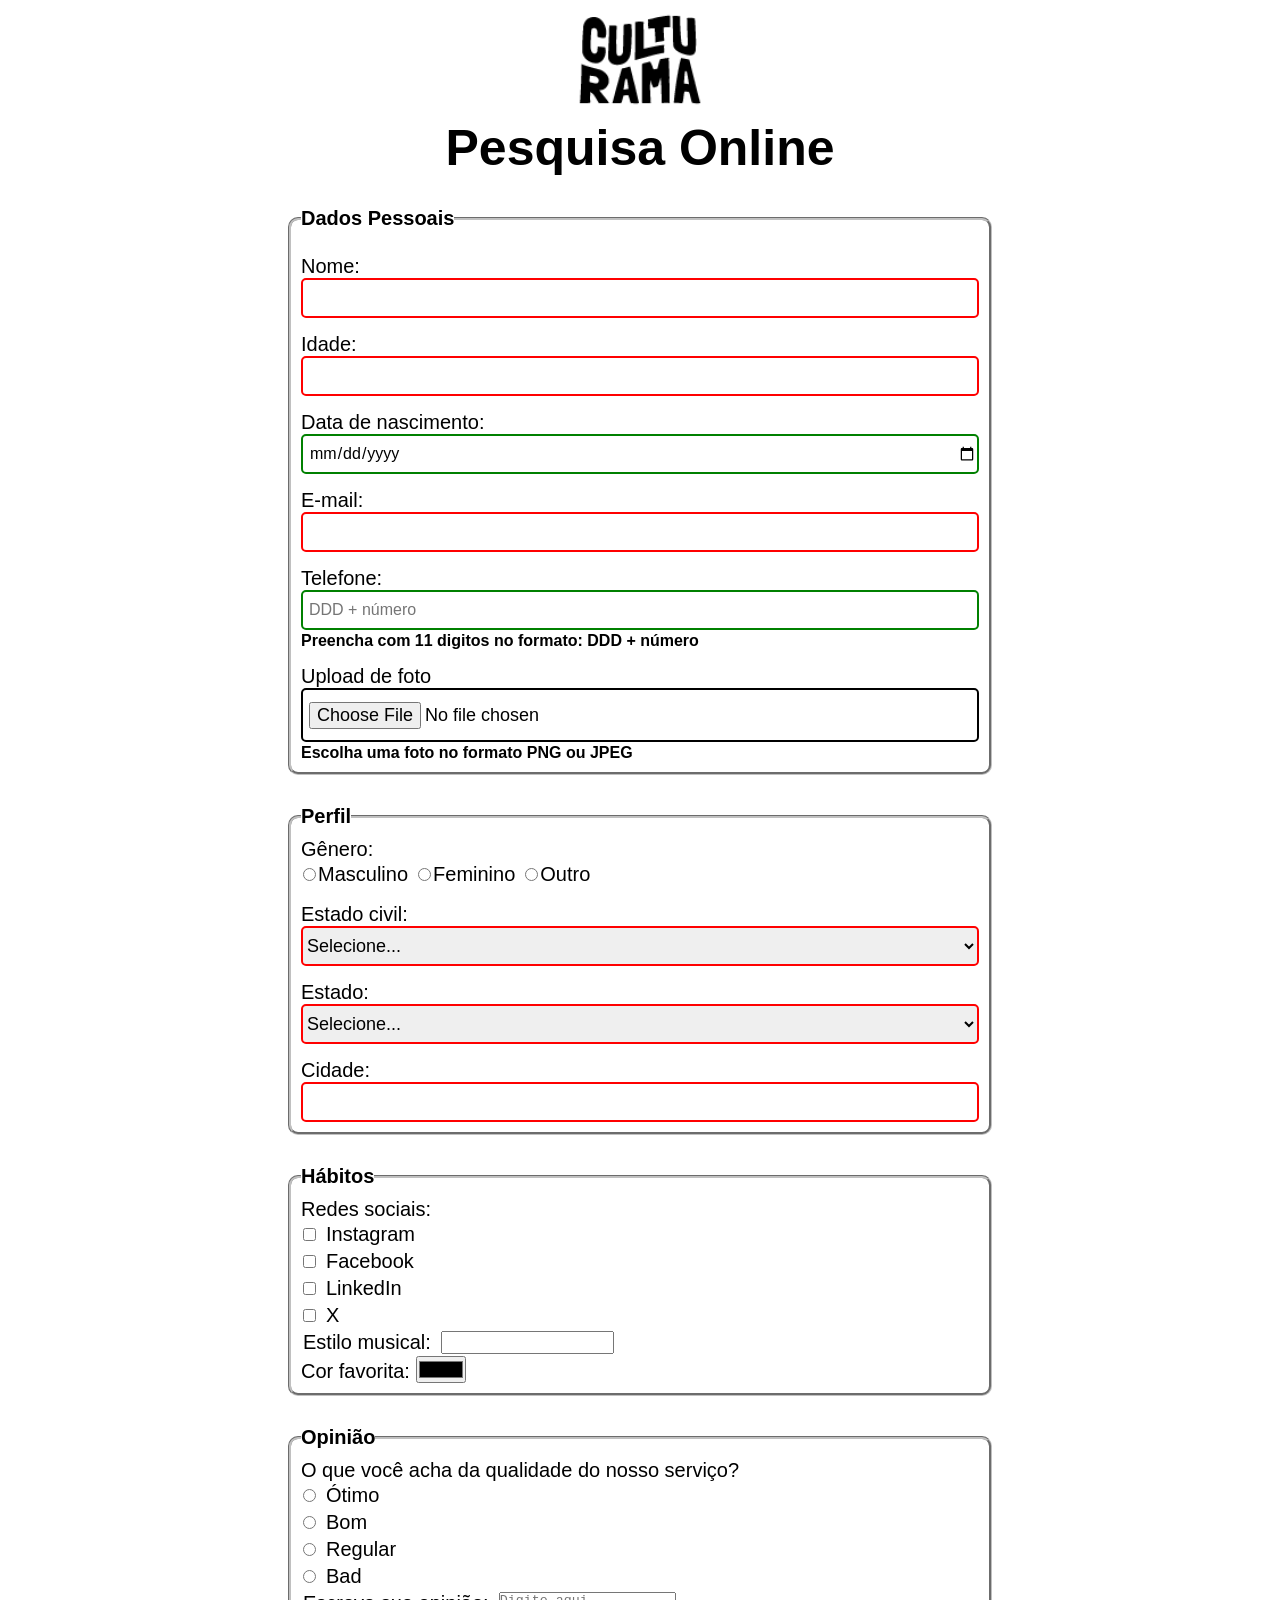
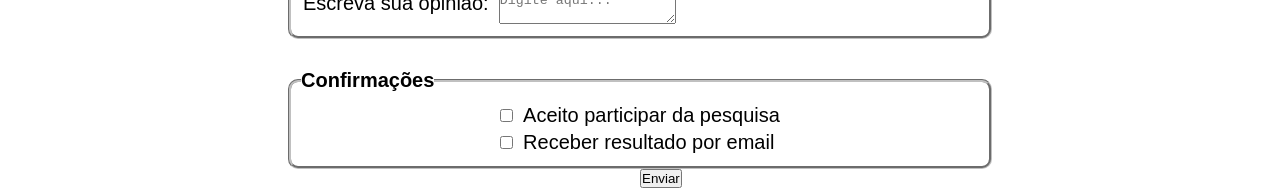
==== index.html @ 2451fdc4 "Merge pull request #15 from consevi/feat/style css 1.2" ====
<!DOCTYPE html>

<html lang="en">

<head>
    <meta charset="UTF-8">
    <meta name="viewport" content="width=device-width, initial-scale=1.0">

    <title>CultuRama</title>

    <link rel="stylesheet" href="style.css">

    <link rel="icon" href="assets/culturama-favico.png" type="image/png">
</head>

<body>

    <header>
        <img class="logo" src="assets/logo-culturama.png" alt="Logo CultuRama">
        <h1><strong>Pesquisa Online</strong></h1>
    </header>

    <section>

        <form action="" method="get" enctype="multipart/form-data">

            <fieldset class="profile">

                <legend>
                    <strong>Dados Pessoais</strong>
                </legend>

                <div class="info-pessoal">

                    <label class="label" for="name">Nome:</label>
                    <input
                        class="input-texto"
                        id="name"
                        type="text"
                        name="userName"
                        required>

                    <label class="label" for="age">Idade:</label>
                    <input
                        class="input-texto"
                        id="age"
                        type="number"
                        name="userAge"
                        min="12"
                        max="100"
                        required>

                    <label class="label" for="birthdate">Data de nascimento:</label>
                    <input
                        class="input-texto"
                        id="birthdate"
                        type="date"
                        name="birthDate">

                    <label class="label" for="email">E-mail:</label>
                    <input
                        class="input-texto"
                        id="email"
                        type="email"
                        name="email"
                        required>

                    <label class="label" for="phonenumber">Telefone:</label>
                    <input
                        class="input-texto"
                        id="phonenumber"
                        type="tel"
                        name="userPhoneNumber"
                        pattern="[0-9]{11}"
                        placeholder="DDD + número">

                    <p class="p">
                        <strong>
                            Preencha com 11 digitos no formato: DDD + número
                        </strong>
                    </p>

                    <label class="label" for="userImage">Upload de foto</label>

                    <div class="upload-container">
                        <input
                            class="input-img"
                            id="userImage"
                            type="file"
                            name="userImage"
                            accept="image/*">
                    </div>

                    <p class="p">
                        <strong>
                            Escolha uma foto no formato PNG ou JPEG
                        </strong>
                    </p>

                </div>

            </fieldset>


            <fieldset class="profile">

                <legend>
                    <strong>Perfil</strong>
                </legend>

                <div class="perfil">

                    <p>Gênero:</p>

                    <div class="generos">

                        <div class="generos-options">
                            <input
                                id="male"
                                type="radio"
                                name="userGender"
                                value="Masculino">
                            <label class="label-generos" for="male">Masculino</label>
                        </div>

                        <div class="generos-options">
                            <input
                                id="female"
                                type="radio"
                                name="userGender"
                                value="Feminino">
                            <label class="label-generos" for="female">Feminino</label>
                        </div>

                        <div class="generos-options">
                            <input
                                id="other"
                                type="radio"
                                name="userGender"
                                value="Outro">
                            <label class="label-generos" for="other">Outro</label>
                        </div>

                    </div>

                    <div class="estado-civil">

                        <label class="label" for="maritalStatus">Estado civil:</label>

                        <select
                            class="caixa-select"
                            id="maritalStatus"
                            name="maritalStatus"
                            required>

                            <option value="">Selecione...</option>
                            <option value="Casado">Casado</option>
                            <option value="Solteiro">Solteiro</option>
                            <option value="Divorciado">Divorciado</option>
                            <option value="União-estável">União estável</option>

                        </select>

                    </div>

                    <div class="estados">

                        <label class="label" for="userStates">Estado:</label>

                        <select
                            class="caixa-select"
                            id="userStates"
                            name="userStates"
                            required>

                            <option value="">Selecione...</option>
                            <option value="AC">Acre</option>
                            <option value="AL">Alagoas</option>
                            <option value="AP">Amapá</option>
                            <option value="AM">Amazonas</option>
                            <option value="BA">Bahia</option>
                            <option value="CE">Ceará</option>
                            <option value="DF">Distrito Federal</option>
                            <option value="ES">Espírito Santo</option>
                            <option value="GO">Goiás</option>
                            <option value="MA">Maranhão</option>
                            <option value="MT">Mato Grosso</option>
                            <option value="MS">Mato Grosso do Sul</option>
                            <option value="MG">Minas Gerais</option>
                            <option value="PA">Pará</option>
                            <option value="PB">Paraíba</option>
                            <option value="PR">Paraná</option>
                            <option value="PE">Pernambuco</option>
                            <option value="PI">Piauí</option>
                            <option value="RJ">Rio de Janeiro</option>
                            <option value="RN">Rio Grande do Norte</option>
                            <option value="RS">Rio Grande do Sul</option>
                            <option value="RO">Rondônia</option>
                            <option value="RR">Roraima</option>
                            <option value="SC">Santa Catarina</option>
                            <option value="SP">São Paulo</option>
                            <option value="SE">Sergipe</option>
                            <option value="TO">Tocantins</option>

                        </select>

                    </div>

                    <div class="cidade">

                        <label class="label" for="city">Cidade:</label>
                        <input
                            class="input-texto"
                            id="city"
                            type="text"
                            name="userCity"
                            required>

                    </div>

                </div>

            </fieldset>


            <fieldset class="profile">

                <legend>
                    <strong>Hábitos</strong>
                </legend>

                <div class="habitos">

                    <p>Redes sociais:</p>

                    <div class="redes-sociais">
                        <input
                            id="instagram"
                            type="checkbox"
                            name="social"
                            value="instagram">
                        <label for="instagram">Instagram</label>
                    </div>

                    <div class="redes-sociais">
                        <input
                            id="facebook"
                            type="checkbox"
                            name="social"
                            value="facebook">
                        <label for="facebook">Facebook</label>
                    </div>

                    <div class="redes-sociais">
                        <input
                            id="linkedin"
                            type="checkbox"
                            name="social"
                            value="linkedin">
                        <label for="linkedin">LinkedIn</label>
                    </div>

                    <div class="redes-sociais">
                        <input
                            id="x"
                            type="checkbox"
                            name="social"
                            value="x">
                        <label for="x">X</label>
                    </div>

                    <div class="estilo-musical">

                        <label for="musicStyle">Estilo musical:</label>

                        <input
                            list="styleTypes"
                            id="musicStyle"
                            type="text"
                            name="userMusicStyle">

                        <datalist id="styleTypes">
                            <option value="Rock"></option>
                            <option value="Pop"></option>
                            <option value="Samba"></option>
                            <option value="Sertanejo"></option>
                        </datalist>

                    </div>

                    <div class="cor-favorita">

                        <label for="favoriteColor">Cor favorita:</label>

                        <input
                            type="color"
                            name="userFavoriteColor"
                            id="favoriteColor">

                    </div>

                </div>

            </fieldset>


            <fieldset class="profile">

                <legend>
                    <strong>Opinião</strong>
                </legend>

                <div class="opiniao">

                    <p>O que você acha da qualidade do nosso serviço?</p>

                    <div class="opiniao-intero">
                        <input
                            id="great"
                            type="radio"
                            name="userOpinion">
                        <label for="great">Ótimo</label>
                    </div>

                    <div class="opiniao-intero">
                        <input
                            id="good"
                            type="radio"
                            name="userOpinion">
                        <label for="good">Bom</label>
                    </div>

                    <div class="opiniao-intero">
                        <input
                            id="regular"
                            type="radio"
                            name="userOpinion">
                        <label for="regular">Regular</label>
                    </div>

                    <div class="opiniao-intero">
                        <input
                            id="bad"
                            type="radio"
                            name="userOpinion">
                        <label for="bad">Bad</label>
                    </div>

                    <div class="opnion-text">

                        <label for="opinionText">Escreva sua opinião:</label>

                        <textarea
                            id="opinionText"
                            name="userOpinonText"
                            placeholder="Digite aqui..."></textarea>

                    </div>

                </div>

            </fieldset>


            <fieldset class="profile">

                <legend>
                    <strong>Confirmações</strong>
                </legend>

                <div class="confirmacoes">

                    <div class="confirmacoes-interno">
                        <input
                            id="aceptParticipation"
                            type="checkbox"
                            name="userAceptParticipation"
                            value="accepted"
                            required>
                        <label for="aceptParticipation">Aceito participar da pesquisa</label>
                    </div>

                    <div class="confirmacoes-interno">
                        <input
                            id="resulForEmail"
                            type="checkbox"
                            name="userResulForEmail">
                        <label for="resulForEmail">Receber resultado por email</label>
                    </div>

                </div>

            </fieldset>


            <div class="button-enviar">
                <button type="submit">Enviar</button>
            </div>

        </form>

    </section>

</body>

</html>
---- style.css ----
* {
    margin: 0;
    padding: 0;
    box-sizing: border-box;
}

header {
    display: flex;
    align-items: center;
    flex-direction: column;
}

h1 {
    font-size: 50px;
    font-family: 'Nunito', sans-serif;
}

.input-texto:valid,
.caixa-select:valid {
    border: 2px solid green;
}

/* Campos preenchidos corretamente ficam verdes */
.input-texto:invalid,
.caixa-select:invalid {
    border: 2px solid red;
}

.logo {
    width: 150px;
    height: auto;
}

.profile {
    display: flex;
    align-items: center;
    justify-content: center;

    max-width: 55%;
    max-height: 55%;

    padding: 10px;
    margin: 0 auto;
    margin-top: 30px;

    border-radius: 10px;
    border-width: 3px;
    color: black;
    font-size: 20px;
    font-family: 'Nunito', sans-serif;
}

.input-texto {
    width: 100%;
    height: 40px;
    border-radius: 5px;
    padding-left: 6px;

    font-family: 'Nunito', sans-serif;
    font-size: 16px;
}

.input-img {
    width: 100%;
    height: 50px;
    padding-top: 12px;

    font-family: 'Nunito', sans-serif;
    font-size: 18px;
}

.label {
    font-family: 'Nunito', sans-serif;
    font-size: 20px;

    text-align: left;
    padding-top: 15px;
}

.upload-container {
    display: flex;
    align-items: center;
    justify-content: center;

    width: 100%;
    height: 100%;
    border: 2px solid black;
    border-radius: 5px;
    padding-left: 6px;
}

.p {
    padding-top: 2px;
    font-family: 'Nunito', sans-serif;
    font-size: 16px;
}

.generos {
    display: flex;
    flex-direction: row;
    align-items: center;
    gap: 10px;
    padding: 2px;
}

.label-generos {
    font-family: 'Nunito', sans-serif;
    font-size: 20px;

    text-align: left;
}

.generos-options {
    display: flex;
    align-items: center;
    gap: 2px;
}

.generos-label {
    font-size: 20px;
    font-family: 'Nunito', sans-serif;
}

.caixa-select {
    width: 100%;
    height: 40px;
    border-radius: 5px;

    font-size: 18px;
    font-family: 'Nunito', sans-serif;
}

.estado-civil,
.estados {
    display: flex;
    align-items: stretch;
    flex-direction: column;
    width: 100%;
    white-space: nowrap;
}

.info-pessoal,
.perfil,
.cidade,
.habitos,
.opiniao,
.cofirmacoes {
    display: flex;
    align-items: stretch;
    flex-direction: column;
    width: 100%;
    white-space: nowrap;
}

.redes-sociais,
.estilo-musical,
.opiniao-intero,
.opnion-text,
.confirmacoes-interno {
    display: flex;
    align-items: stretch;
    gap: 10px;
    padding: 2px;
    white-space: nowrap;
}

.button-enviar {
    display: flex;
    margin-left: 50%;
}
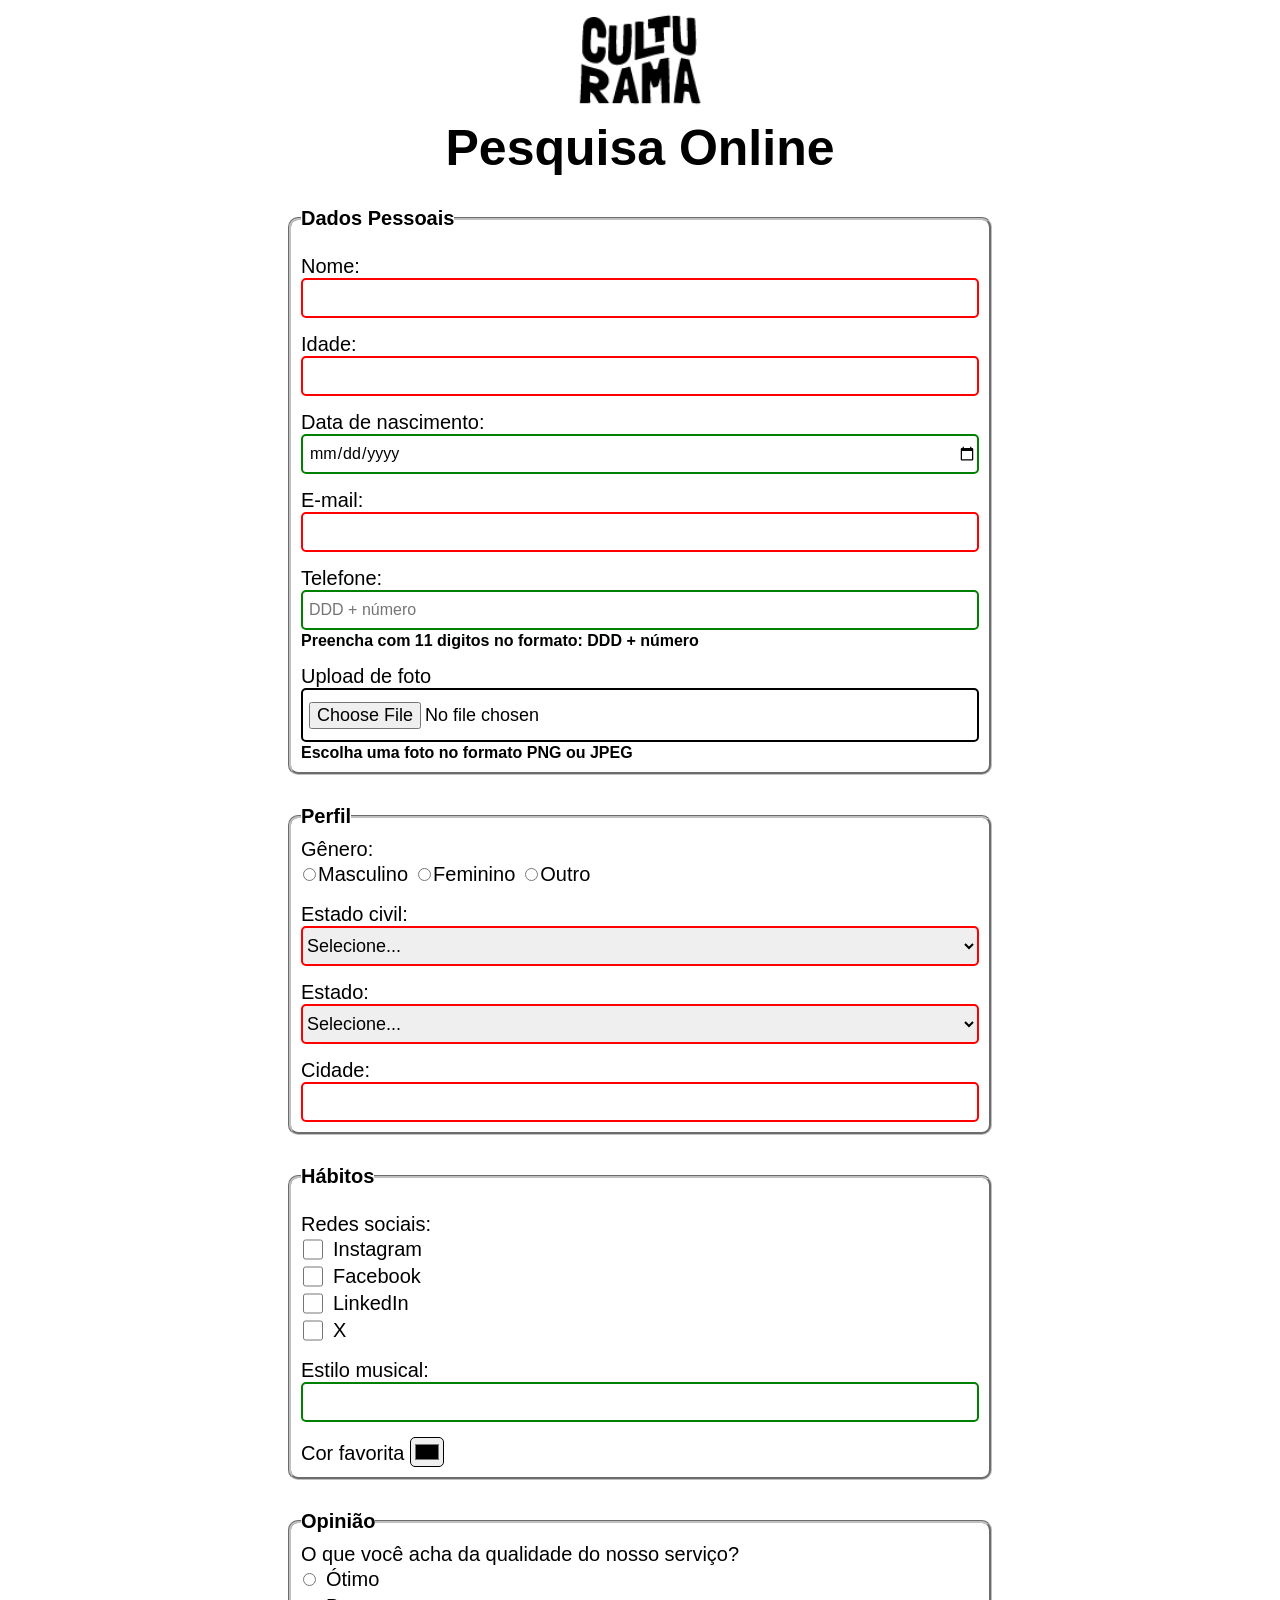
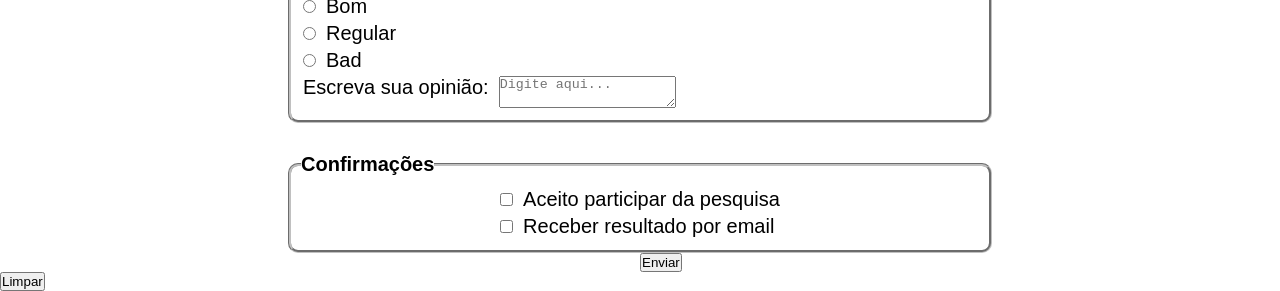
==== commit c5124df7: "css 1.3" ====
--- a/index.html
+++ b/index.html
@@ -232,10 +232,11 @@
 
                 <div class="habitos">
 
-                    <p>Redes sociais:</p>
+                    <label class="label" for="">Redes sociais:</label>
 
                     <div class="redes-sociais">
                         <input
+                            class="input-redes-sociais"
                             id="instagram"
                             type="checkbox"
                             name="social"
@@ -245,6 +246,7 @@
 
                     <div class="redes-sociais">
                         <input
+                            class="input-redes-sociais" 
                             id="facebook"
                             type="checkbox"
                             name="social"
@@ -254,6 +256,7 @@
 
                     <div class="redes-sociais">
                         <input
+                            class="input-redes-sociais"
                             id="linkedin"
                             type="checkbox"
                             name="social"
@@ -263,6 +266,7 @@
 
                     <div class="redes-sociais">
                         <input
+                            class="input-redes-sociais"
                             id="x"
                             type="checkbox"
                             name="social"
@@ -271,10 +275,11 @@
                     </div>
 
                     <div class="estilo-musical">
-
-                        <label for="musicStyle">Estilo musical:</label>
-
-                        <input
+                    
+                        <label class="label" for="musicStyle">Estilo musical:</label>
+
+                        <input
+                            class="input-texto"
                             list="styleTypes"
                             id="musicStyle"
                             type="text"
@@ -291,9 +296,10 @@
 
                     <div class="cor-favorita">
 
-                        <label for="favoriteColor">Cor favorita:</label>
-
-                        <input
+                        <label class="label" for="favoriteColor">Cor favorita</label>
+
+                        <input
+                            class="input-cor"
                             type="color"
                             name="userFavoriteColor"
                             id="favoriteColor">
@@ -373,20 +379,20 @@
 
                     <div class="confirmacoes-interno">
                         <input
-                            id="aceptParticipation"
+                            id="userLgpdTerm"
                             type="checkbox"
                             name="userAceptParticipation"
                             value="accepted"
                             required>
-                        <label for="aceptParticipation">Aceito participar da pesquisa</label>
+                        <label for="userLgpdTerm">Aceito participar da pesquisa</label>
                     </div>
 
                     <div class="confirmacoes-interno">
                         <input
-                            id="resulForEmail"
+                            id="getResult"
                             type="checkbox"
                             name="userResulForEmail">
-                        <label for="resulForEmail">Receber resultado por email</label>
+                        <label for="getResult">Receber resultado por email</label>
                     </div>
 
                 </div>
@@ -398,6 +404,10 @@
                 <button type="submit">Enviar</button>
             </div>
 
+            <div class="button-limpar">
+                <button type="reset">Limpar</button>
+            </div>
+
         </form>
 
     </section>
--- a/style.css
+++ b/style.css
@@ -21,7 +21,6 @@
     border: 2px solid green;
 }
 
-/* Campos preenchidos corretamente ficam verdes */
 .input-texto:invalid,
 .caixa-select:invalid {
     border: 2px solid red;
@@ -78,6 +77,7 @@
     padding-top: 15px;
 }
 
+
 .upload-container {
     display: flex;
     align-items: center;
@@ -140,7 +140,12 @@
     white-space: nowrap;
 }
 
+
+
+
+
 .info-pessoal,
+.estilo-musical,
 .perfil,
 .cidade,
 .habitos,
@@ -153,8 +158,39 @@
     white-space: nowrap;
 }
 
+
+
+
+
+
+
+
+
+
+
+.input-redes-sociais {
+    width: 20px;
+    height:  auto;
+}
+
+.cor-favorita {
+    padding-top: 15px;
+    gap: 10px;
+    align-items: center;
+}
+
+.input-cor {
+    width: 5%;
+    height: 30px;
+    border-radius: 5px;
+    padding: 2px ;
+    align-items: center;
+
+    font-family: 'Nunito', sans-serif;
+    font-size: 16px;
+}
+
 .redes-sociais,
-.estilo-musical,
 .opiniao-intero,
 .opnion-text,
 .confirmacoes-interno {
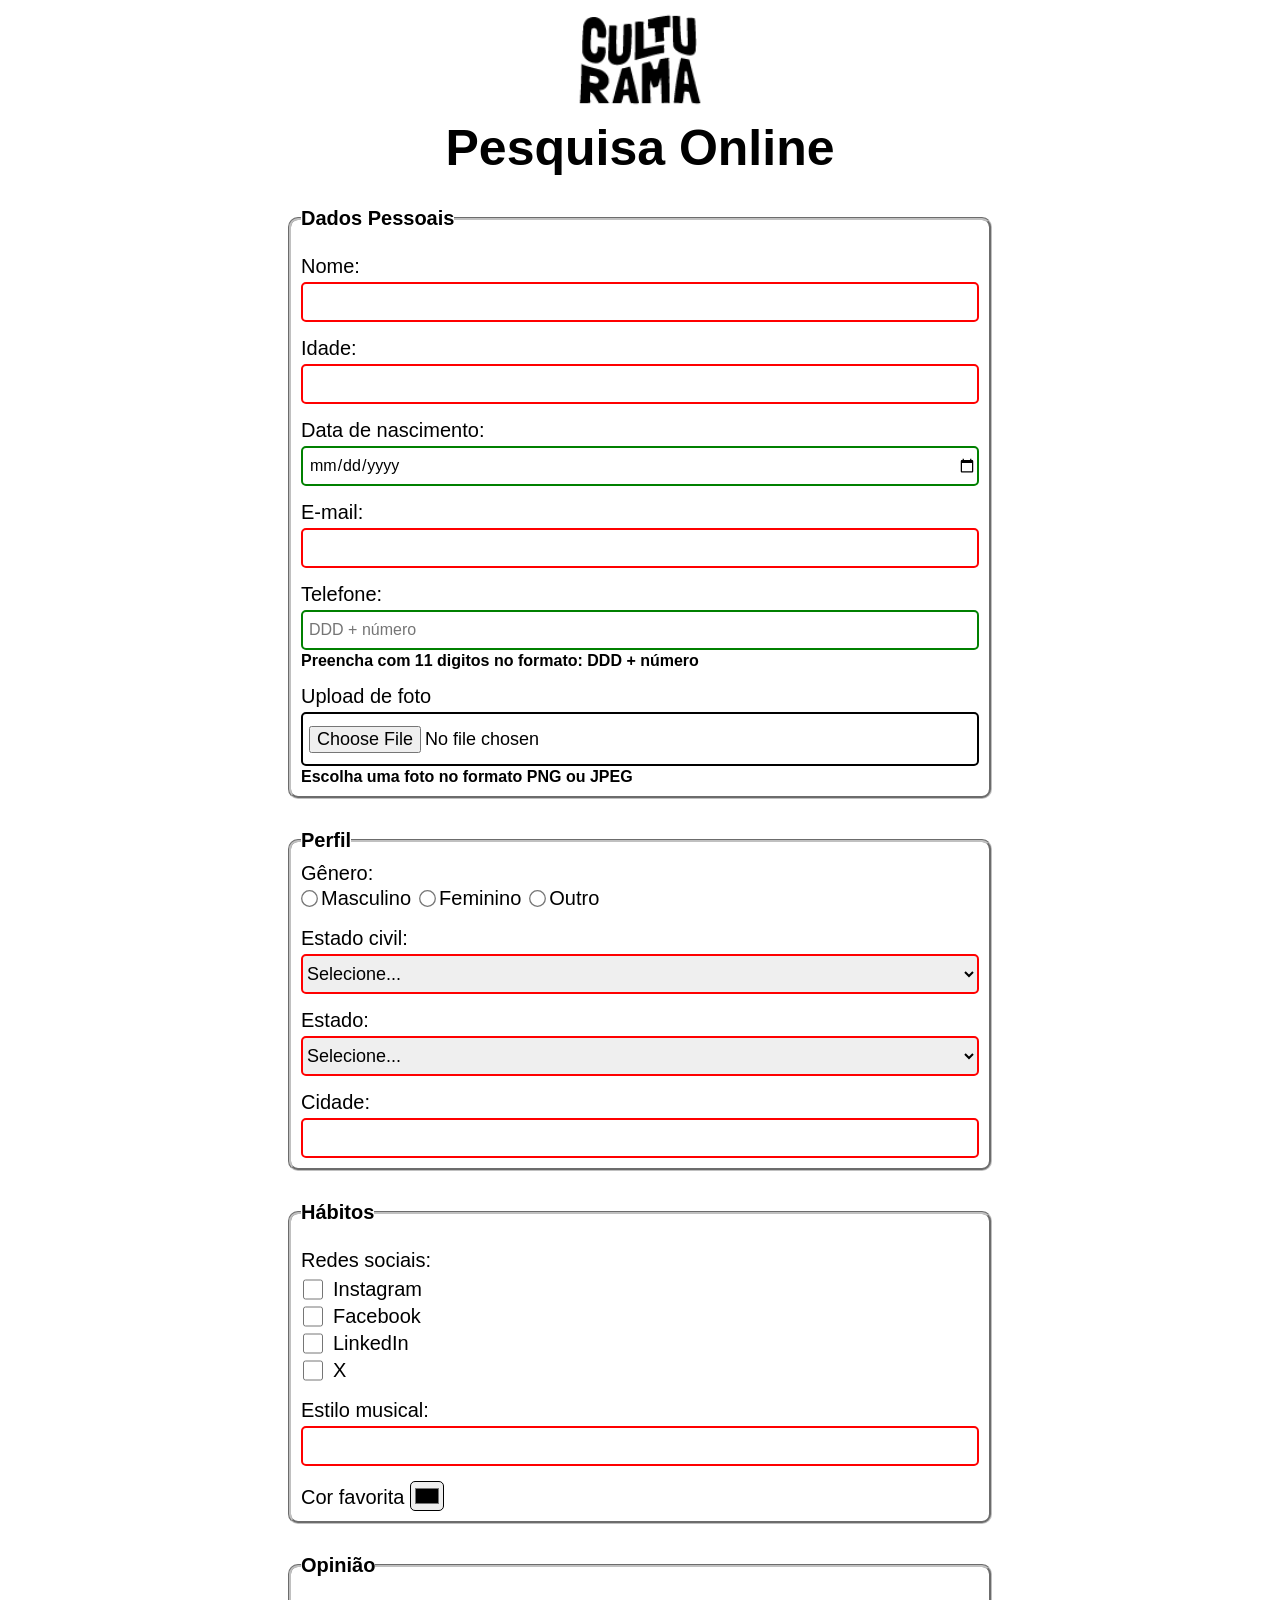
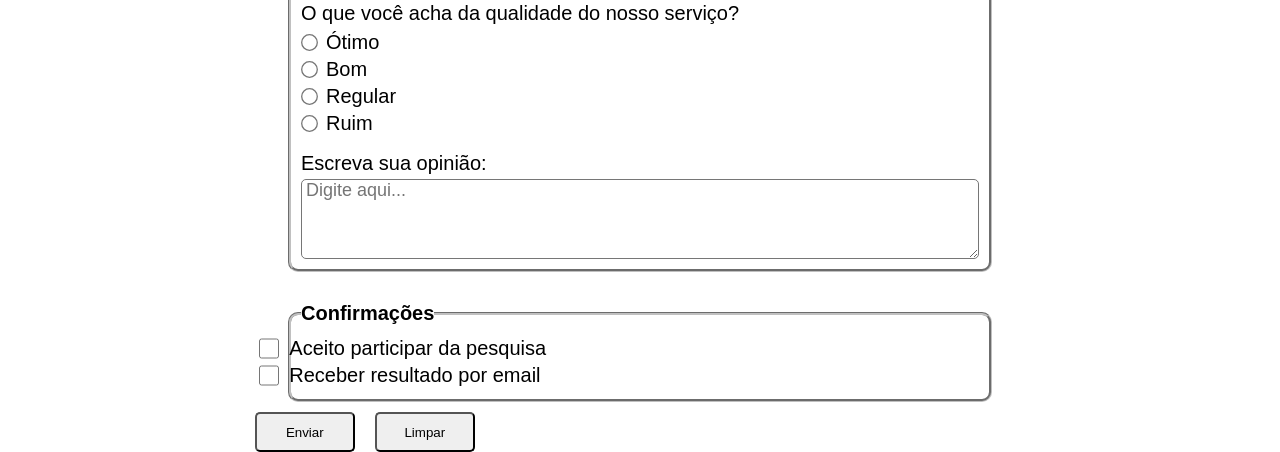
==== commit ec8fee22: "css 1.4" ====
--- a/index.html
+++ b/index.html
@@ -276,14 +276,17 @@
 
                     <div class="estilo-musical">
                     
-                        <label class="label" for="musicStyle">Estilo musical:</label>
+                        <label class="label" for="musicStyle">
+                            Estilo musical:
+                        </label>
 
                         <input
                             class="input-texto"
                             list="styleTypes"
                             id="musicStyle"
                             type="text"
-                            name="userMusicStyle">
+                            name="userMusicStyle"
+                            required>
 
                         <datalist id="styleTypes">
                             <option value="Rock"></option>
@@ -296,7 +299,9 @@
 
                     <div class="cor-favorita">
 
-                        <label class="label" for="favoriteColor">Cor favorita</label>
+                        <label class="label" for="favoriteColor">
+                            Cor favorita
+                        </label>
 
                         <input
                             class="input-cor"
@@ -319,9 +324,11 @@
 
                 <div class="opiniao">
 
-                    <p>O que você acha da qualidade do nosso serviço?</p>
-
-                    <div class="opiniao-intero">
+                    <label class="label" for="">
+                        O que você acha da qualidade do nosso serviço?
+                    </label>
+
+                    <div class="opiniao-interno">
                         <input
                             id="great"
                             type="radio"
@@ -329,7 +336,7 @@
                         <label for="great">Ótimo</label>
                     </div>
 
-                    <div class="opiniao-intero">
+                    <div class="opiniao-interno">
                         <input
                             id="good"
                             type="radio"
@@ -337,7 +344,7 @@
                         <label for="good">Bom</label>
                     </div>
 
-                    <div class="opiniao-intero">
+                    <div class="opiniao-interno">
                         <input
                             id="regular"
                             type="radio"
@@ -345,19 +352,20 @@
                         <label for="regular">Regular</label>
                     </div>
 
-                    <div class="opiniao-intero">
+                    <div class="opiniao-interno">
                         <input
                             id="bad"
                             type="radio"
                             name="userOpinion">
-                        <label for="bad">Bad</label>
+                        <label for="bad">Ruim</label>
                     </div>
 
                     <div class="opnion-text">
 
-                        <label for="opinionText">Escreva sua opinião:</label>
+                        <label class="label" for="opinionText">Escreva sua opinião:</label>
 
                         <textarea
+                            class="texto-area"
                             id="opinionText"
                             name="userOpinonText"
                             placeholder="Digite aqui..."></textarea>
@@ -379,6 +387,7 @@
 
                     <div class="confirmacoes-interno">
                         <input
+                            class="input-confirmacao"
                             id="userLgpdTerm"
                             type="checkbox"
                             name="userAceptParticipation"
@@ -389,6 +398,7 @@
 
                     <div class="confirmacoes-interno">
                         <input
+                            class="input-confirmacao"
                             id="getResult"
                             type="checkbox"
                             name="userResulForEmail">
@@ -400,13 +410,16 @@
             </fieldset>
 
 
-            <div class="button-enviar">
-                <button type="submit">Enviar</button>
+            <div class="botoes">
+                <div class="enviar">
+                    <button class="button-enviar" type="submit">Enviar</button>
+                </div>
+
+                <div class="limpar">
+                    <button class="button-limpar" type="reset">Limpar</button>
+                </div>
             </div>
-
-            <div class="button-limpar">
-                <button type="reset">Limpar</button>
-            </div>
+               
 
         </form>
 
--- a/style.css
+++ b/style.css
@@ -73,6 +73,7 @@
     font-family: 'Nunito', sans-serif;
     font-size: 20px;
 
+    margin-bottom: 4px;
     text-align: left;
     padding-top: 15px;
 }
@@ -104,6 +105,11 @@
     padding: 2px;
 }
 
+.generos-options input[type="radio"] {
+    transform: scale(1.3);
+    cursor: pointer;
+}
+
 .label-generos {
     font-family: 'Nunito', sans-serif;
     font-size: 20px;
@@ -114,7 +120,7 @@
 .generos-options {
     display: flex;
     align-items: center;
-    gap: 2px;
+    gap: 5px;
 }
 
 .generos-label {
@@ -140,9 +146,47 @@
     white-space: nowrap;
 }
 
-
-
-
+.input-redes-sociais,
+.input-confirmacao {
+    width: 20px;
+    height:  auto;
+}
+
+.cor-favorita {
+    padding-top: 15px;
+    gap: 10px;
+    align-items: center;
+}
+
+.input-cor {
+    width: 5%;
+    height: 30px;
+    border-radius: 5px;
+    padding: 2px ;
+    align-items: center;
+
+    font-family: 'Nunito', sans-serif;
+    font-size: 16px;
+}
+
+.opiniao-interno input[type="radio"] {
+    transform: scale(1.3);
+    cursor: pointer;
+}
+
+.texto-area {
+    width: 100%;
+    height: 80px;
+    border-radius: 5px;
+    padding-left: 4px;
+    
+    font-family: 'Nunito', sans-serif;
+    font-size: 18px;
+}
+
+.confirmacoes {
+    margin-right: 70%;
+}
 
 .info-pessoal,
 .estilo-musical,
@@ -150,7 +194,8 @@
 .cidade,
 .habitos,
 .opiniao,
-.cofirmacoes {
+.cofirmacoes,
+.opnion-text {
     display: flex;
     align-items: stretch;
     flex-direction: column;
@@ -158,41 +203,9 @@
     white-space: nowrap;
 }
 
-
-
-
-
-
-
-
-
-
-
-.input-redes-sociais {
-    width: 20px;
-    height:  auto;
-}
-
-.cor-favorita {
-    padding-top: 15px;
-    gap: 10px;
-    align-items: center;
-}
-
-.input-cor {
-    width: 5%;
-    height: 30px;
-    border-radius: 5px;
-    padding: 2px ;
-    align-items: center;
-
-    font-family: 'Nunito', sans-serif;
-    font-size: 16px;
-}
-
 .redes-sociais,
-.opiniao-intero,
-.opnion-text,
+.opiniao-interno,
+.confirmacoes-interno,
 .confirmacoes-interno {
     display: flex;
     align-items: stretch;
@@ -201,7 +214,22 @@
     white-space: nowrap;
 }
 
-.button-enviar {
-    display: flex;
-    margin-left: 50%;
-}
+.botoes {
+    display: flex;
+    flex-direction: row;
+    padding-top: 10px;
+    gap: 20px;
+
+    margin: 0;
+    align-items: center;
+    justify-content: center;
+    margin-right: 43%;
+}
+
+
+.button-enviar,
+.button-limpar {
+    width: 100px;
+    height: 40px;
+    border-radius: 5px;
+}
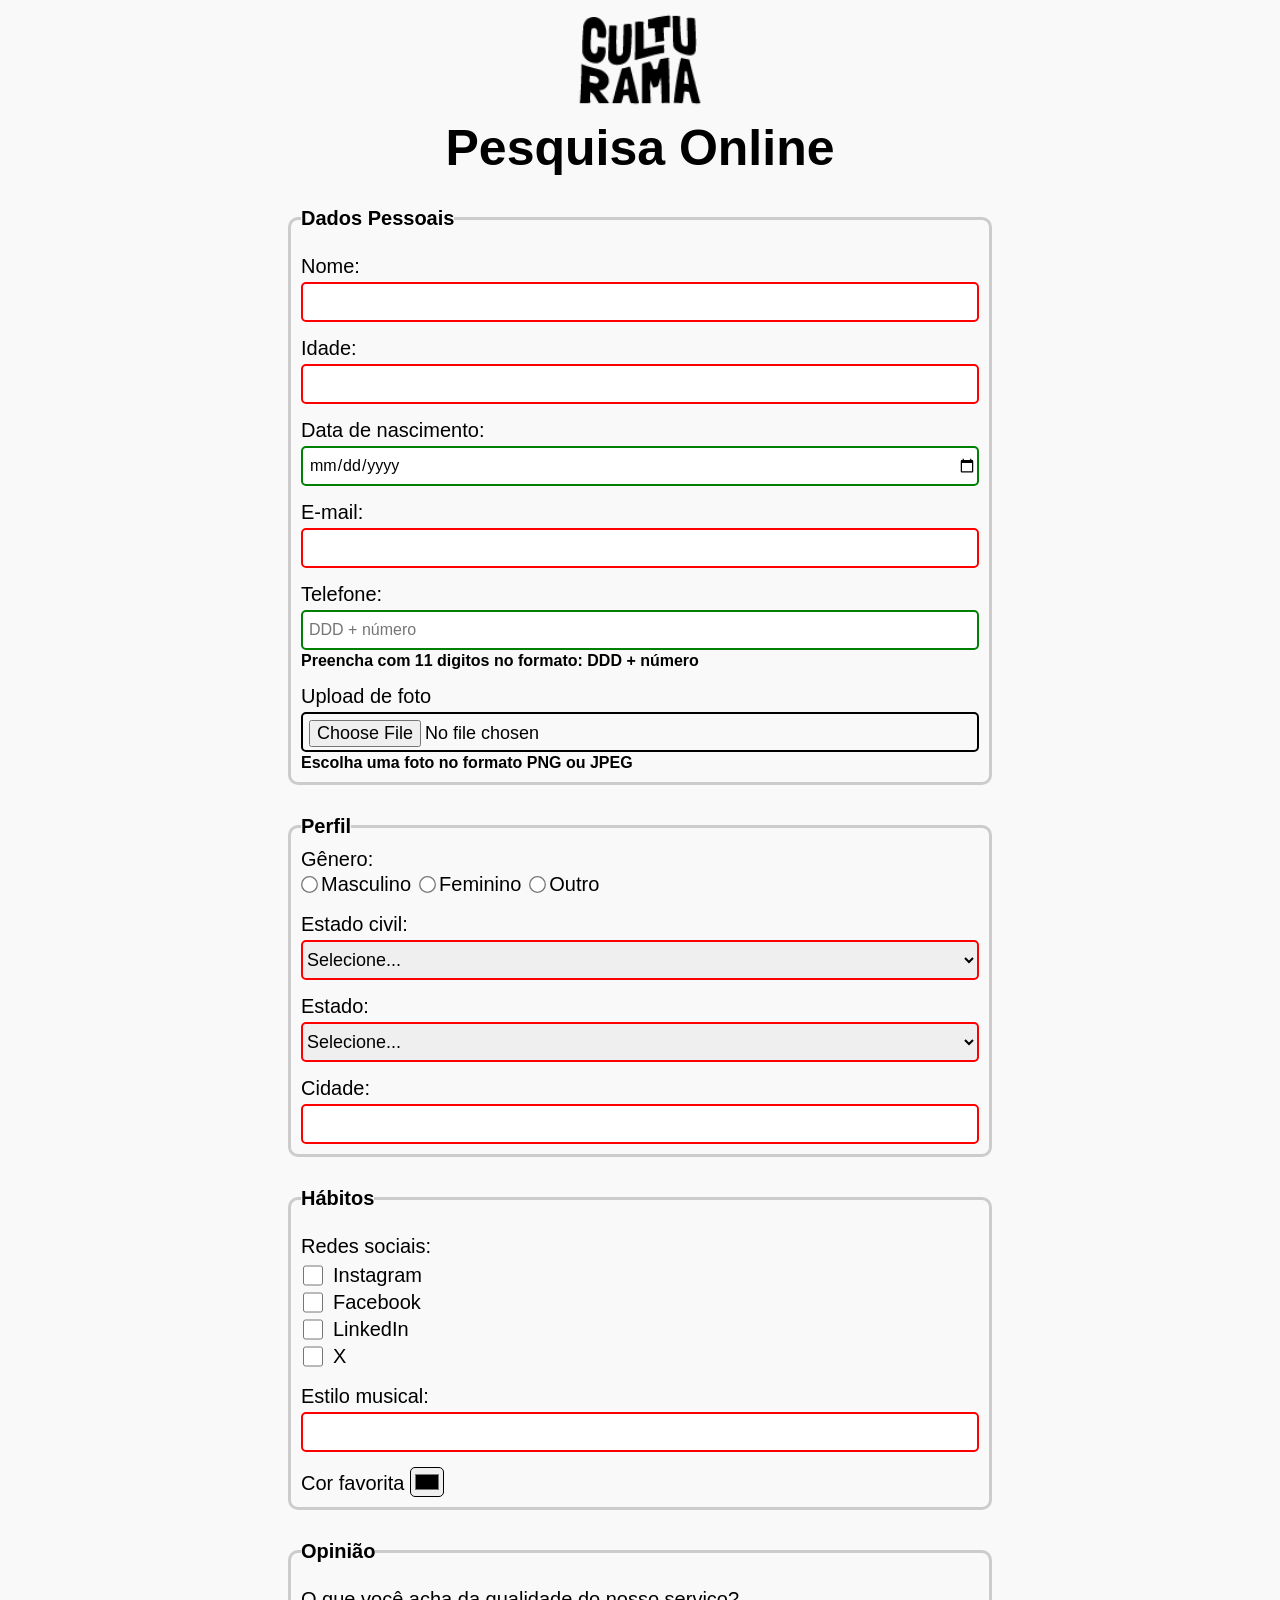
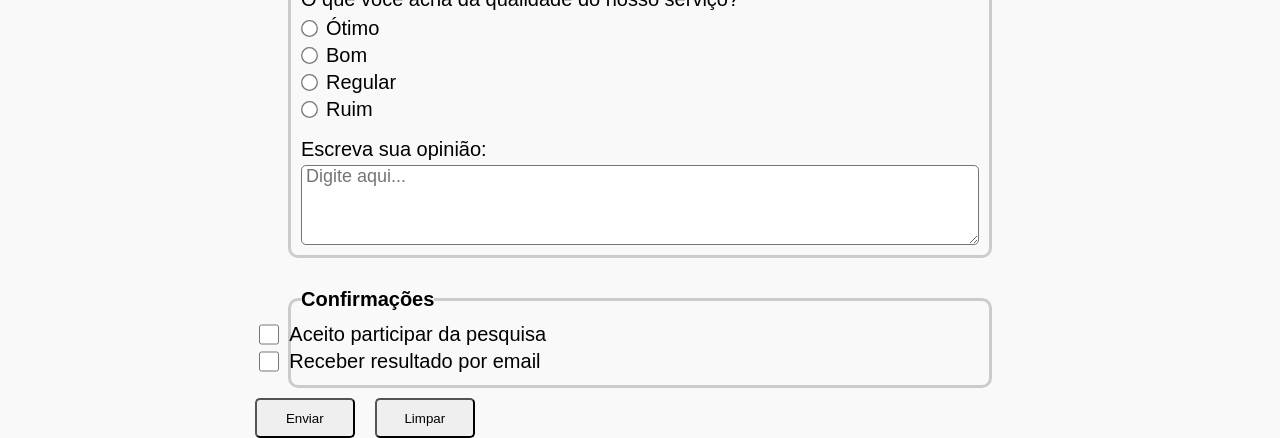
==== commit e8977433: "ajustes de leitura no codigo" ====
--- a/index.html
+++ b/index.html
@@ -18,7 +18,9 @@
 
     <header>
         <img class="logo" src="assets/logo-culturama.png" alt="Logo CultuRama">
-        <h1><strong>Pesquisa Online</strong></h1>
+        <h1>
+            <strong>Pesquisa Online</strong>
+        </h1>
     </header>
 
     <section>
@@ -276,10 +278,7 @@
 
                     <div class="estilo-musical">
                     
-                        <label class="label" for="musicStyle">
-                            Estilo musical:
-                        </label>
-
+                        <label class="label" for="musicStyle">Estilo musical:</label>
                         <input
                             class="input-texto"
                             list="styleTypes"
@@ -299,10 +298,7 @@
 
                     <div class="cor-favorita">
 
-                        <label class="label" for="favoriteColor">
-                            Cor favorita
-                        </label>
-
+                        <label class="label" for="favoriteColor">Cor favorita</label>
                         <input
                             class="input-cor"
                             type="color"
--- a/style.css
+++ b/style.css
@@ -11,6 +11,10 @@
     flex-direction: column;
 }
 
+body {
+    background-color: #f9f9f9;
+}
+
 h1 {
     font-size: 50px;
     font-family: 'Nunito', sans-serif;
@@ -43,6 +47,7 @@
     margin: 0 auto;
     margin-top: 30px;
 
+    border: 2px solid #cccccc;
     border-radius: 10px;
     border-width: 3px;
     color: black;
@@ -62,8 +67,8 @@
 
 .input-img {
     width: 100%;
-    height: 50px;
-    padding-top: 12px;
+    height: auto;
+    padding-top: 2px;
 
     font-family: 'Nunito', sans-serif;
     font-size: 18px;
@@ -82,10 +87,9 @@
 .upload-container {
     display: flex;
     align-items: center;
-    justify-content: center;
-
-    width: 100%;
-    height: 100%;
+
+    width: 100%;
+    height: 40px;
     border: 2px solid black;
     border-radius: 5px;
     padding-left: 6px;
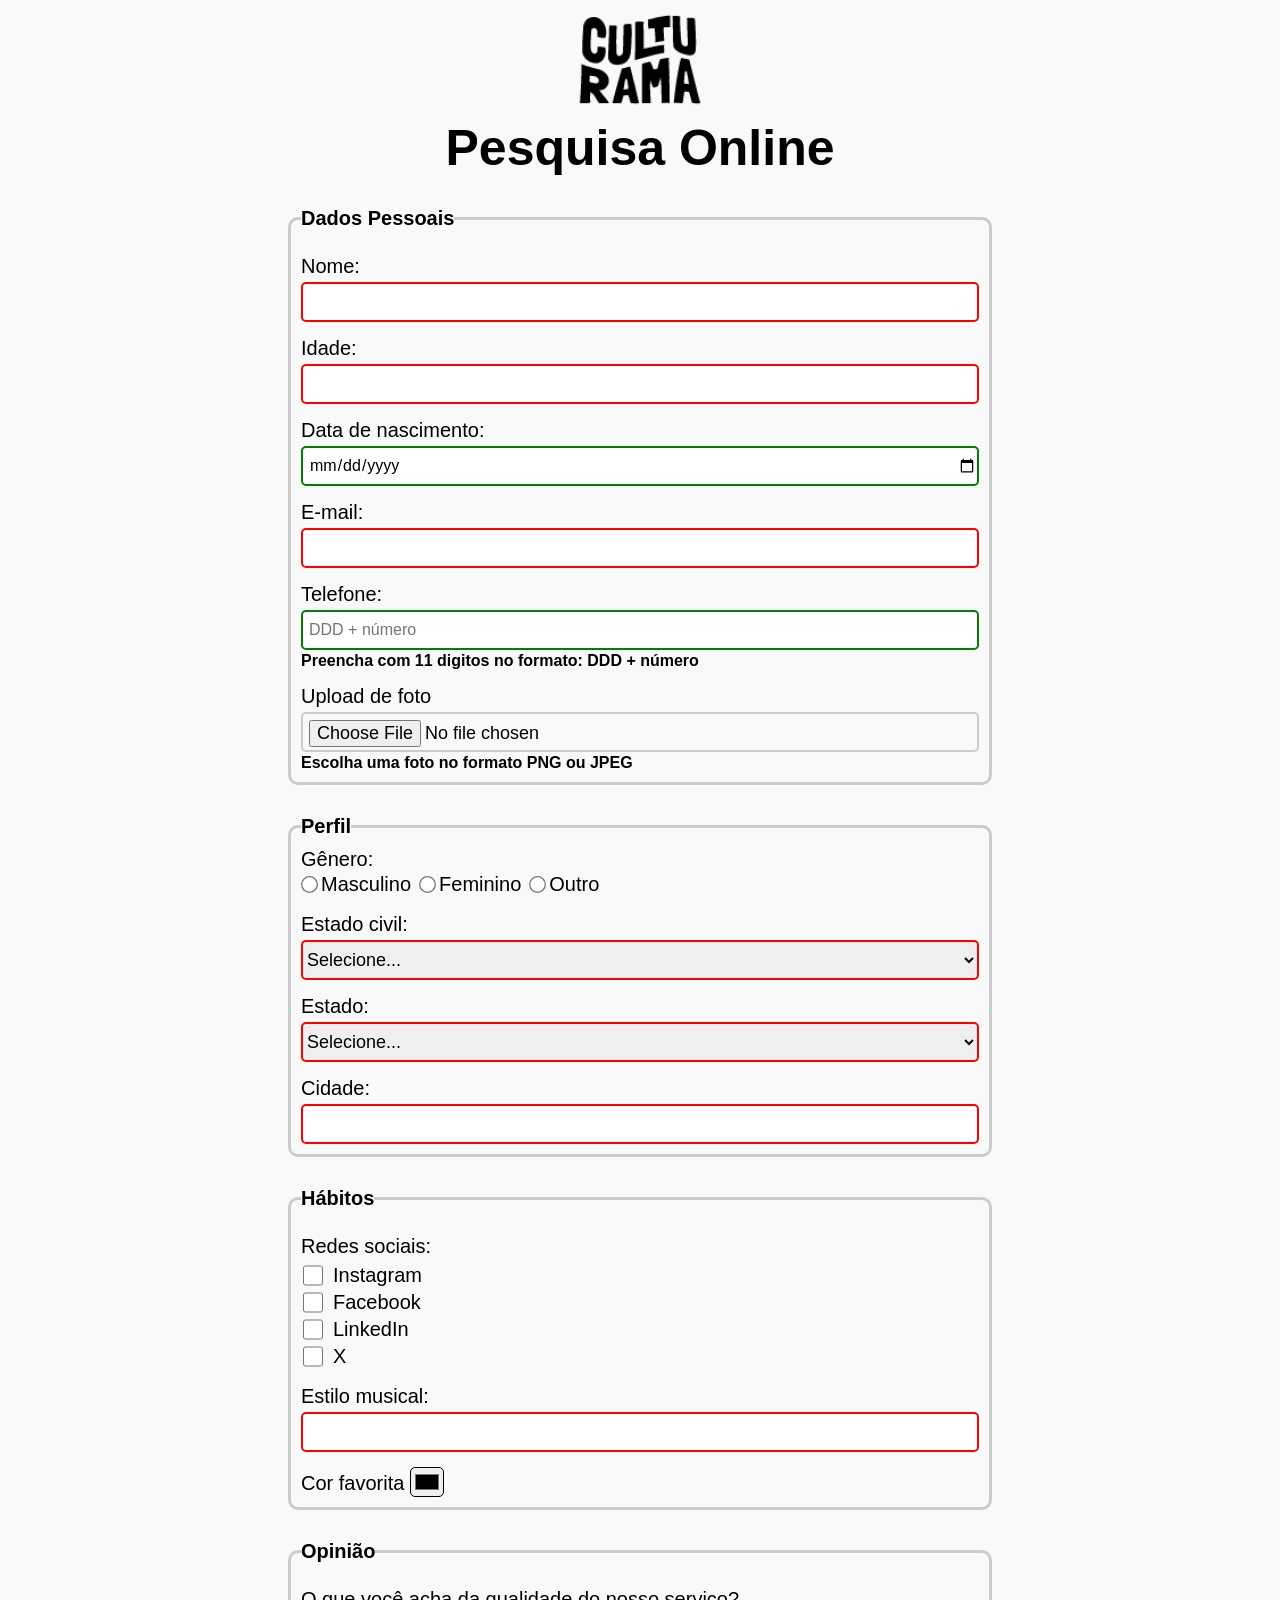
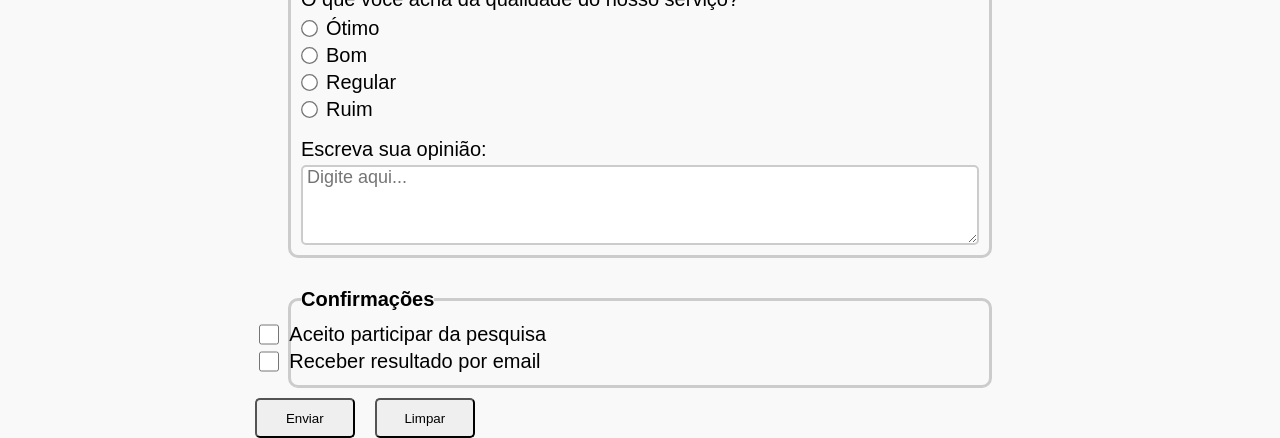
==== commit 10ac4ba6: "adicionando pagina de sucesso" ====
--- a/index.html
+++ b/index.html
@@ -1,7 +1,7 @@
 
 <!DOCTYPE html>
 
-<html lang="en">
+<html lang="pt-BR">
 
 <head>
     <meta charset="UTF-8">
@@ -25,7 +25,7 @@
 
     <section>
 
-        <form action="" method="get" enctype="multipart/form-data">
+        <form action="sucesso.html" method="get" enctype="multipart/form-data">
 
             <fieldset class="profile">
 
--- a/style.css
+++ b/style.css
@@ -62,6 +62,7 @@
     padding-left: 6px;
 
     font-family: 'Nunito', sans-serif;
+    border: 2px solid #cccccc;
     font-size: 16px;
 }
 
@@ -91,6 +92,7 @@
     width: 100%;
     height: 40px;
     border: 2px solid black;
+    border: 2px solid #cccccc;
     border-radius: 5px;
     padding-left: 6px;
 }
@@ -138,6 +140,7 @@
     border-radius: 5px;
 
     font-size: 18px;
+    border: 2px solid #cccccc;
     font-family: 'Nunito', sans-serif;
 }
 
@@ -154,6 +157,8 @@
 .input-confirmacao {
     width: 20px;
     height:  auto;
+
+    border: 2px solid #cccccc;
 }
 
 .cor-favorita {
@@ -185,6 +190,7 @@
     padding-left: 4px;
     
     font-family: 'Nunito', sans-serif;
+    border: 2px solid #cccccc;
     font-size: 18px;
 }
 
@@ -237,3 +243,20 @@
     height: 40px;
     border-radius: 5px;
 }
+
+.pagina-sucesso {
+    margin: 0;
+}
+
+.sucesso {
+    display: flex;
+    flex-direction: column;
+    align-items: center;
+    justify-content: center;
+    min-height: 80vh;
+}
+
+.img-sucesso {
+    width: 100px;
+    height: auto;
+}
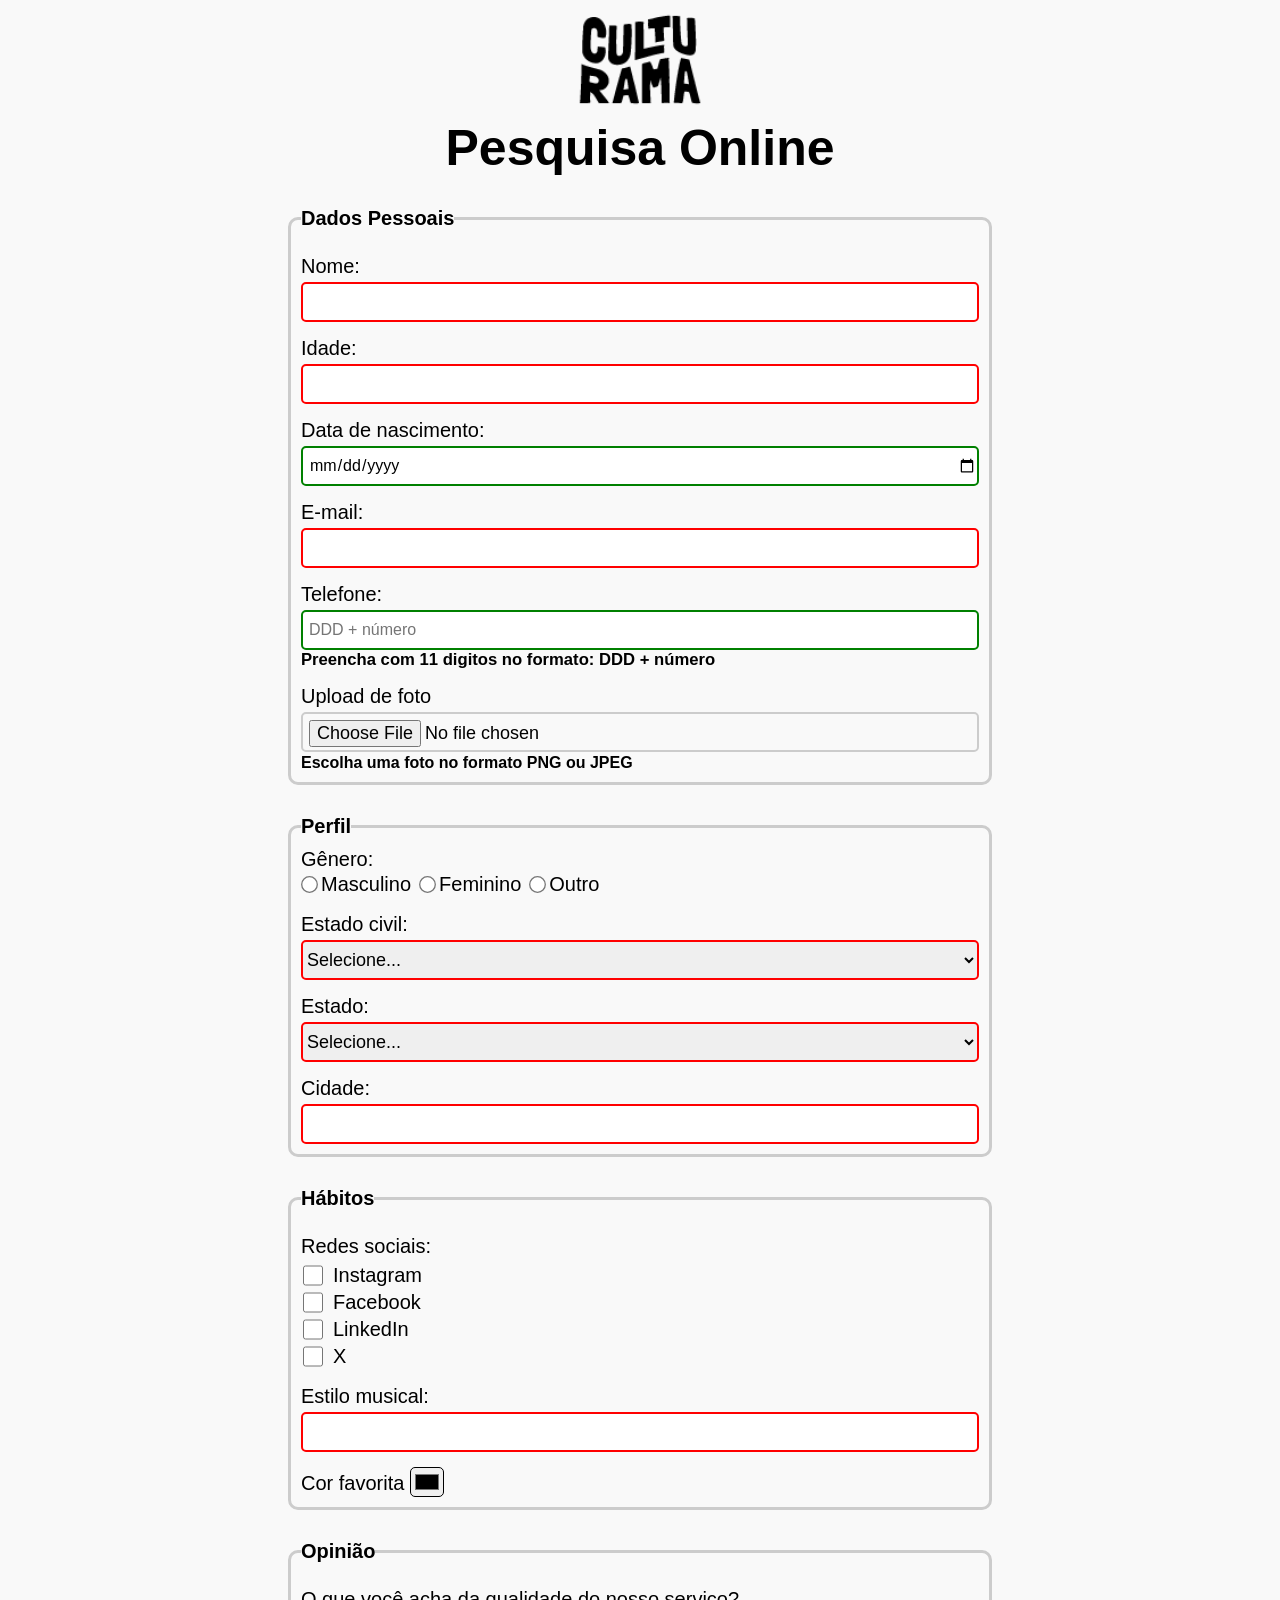
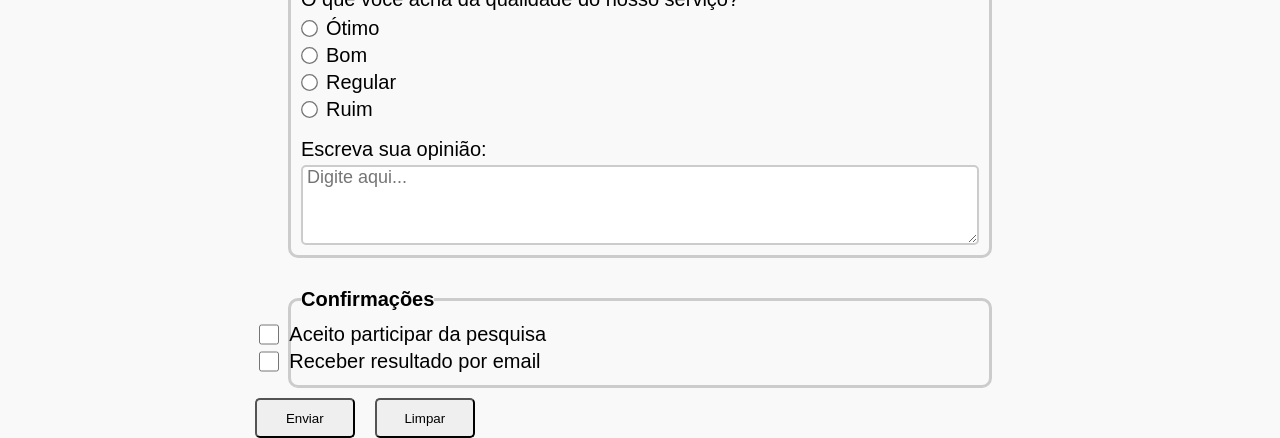
==== commit ce60cfb0: "Adiciona adiciona aria ao campo de telefone" ====
--- a/index.html
+++ b/index.html
@@ -75,13 +75,11 @@
                         type="tel"
                         name="userPhoneNumber"
                         pattern="[0-9]{11}"
-                        placeholder="DDD + número">
-
-                    <p class="p">
-                        <strong>
-                            Preencha com 11 digitos no formato: DDD + número
-                        </strong>
-                    </p>
+                        placeholder="DDD + número"
+                        aria-describedby="phoneHelp">
+                    <small id="phoneHelp">
+                        <strong>Preencha com 11 digitos no formato: DDD + número</strong> 
+                    </small>
 
                     <label class="label" for="userImage">Upload de foto</label>
 
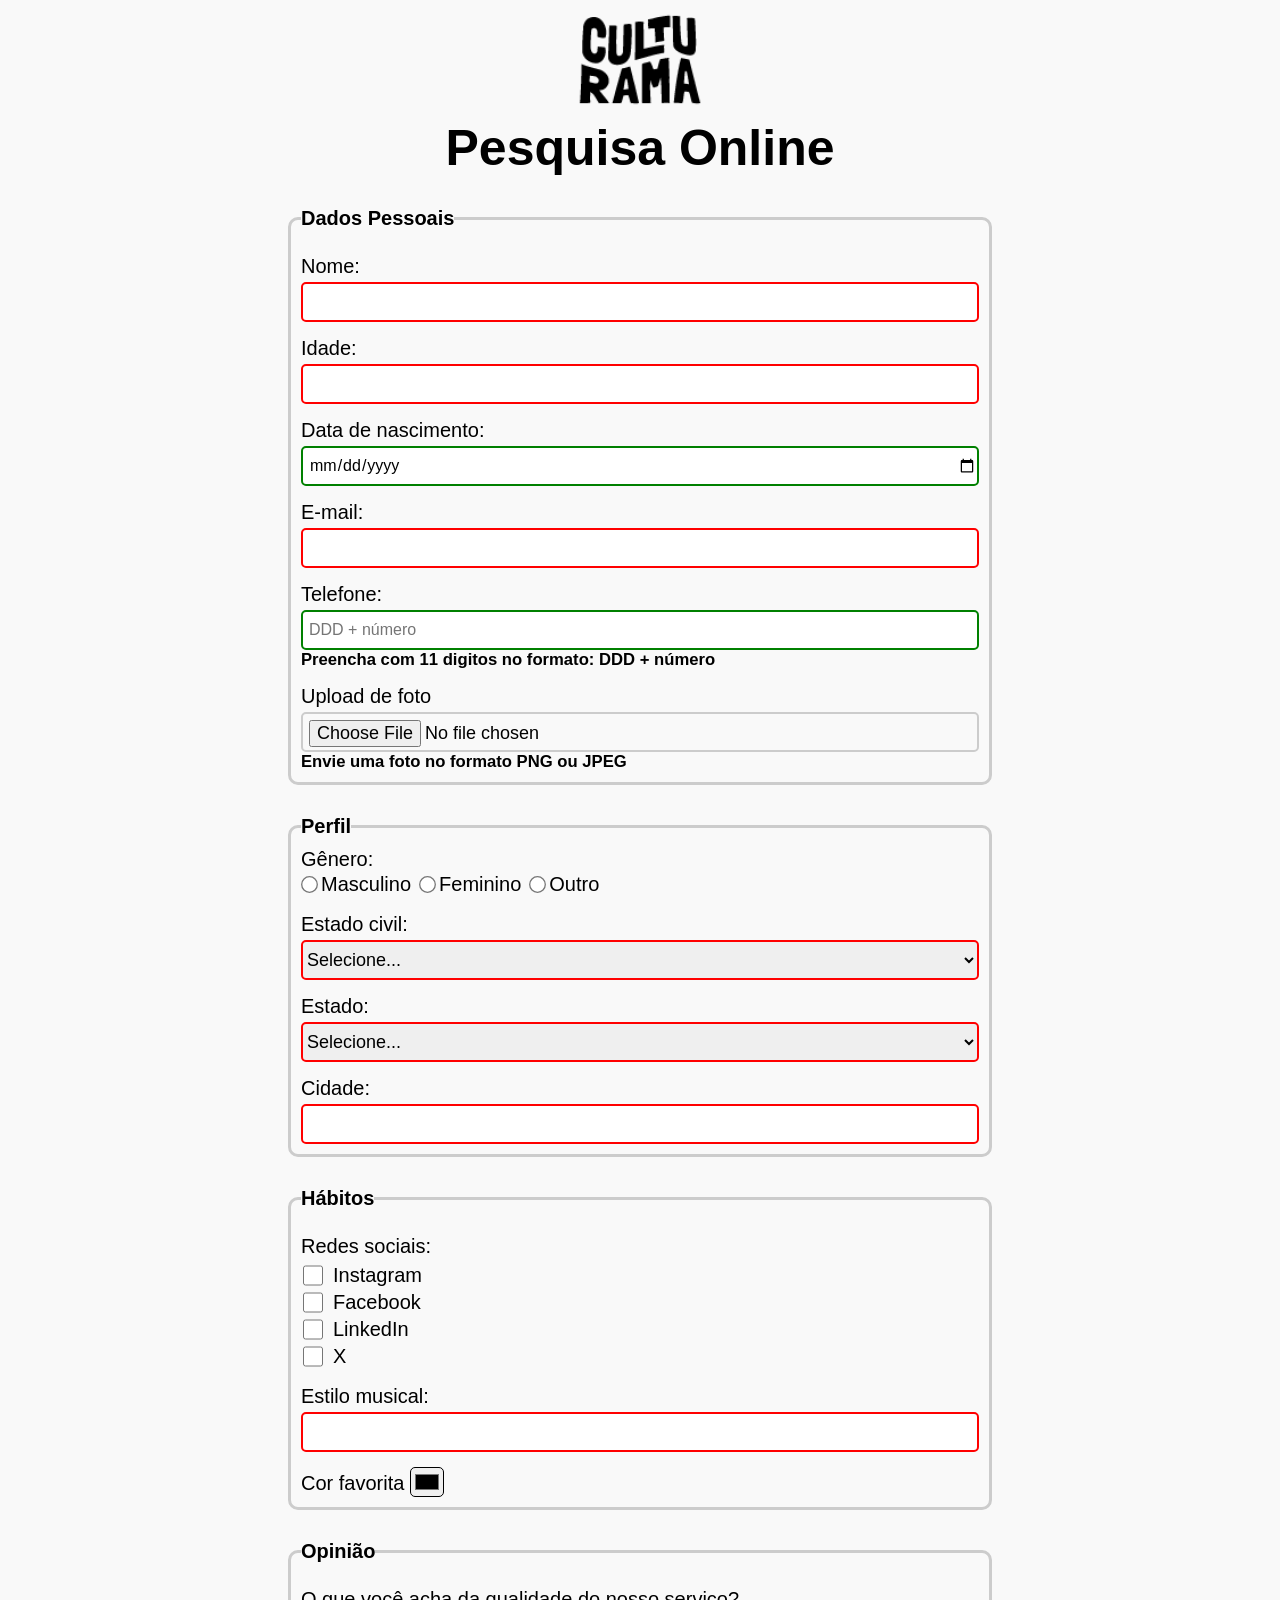
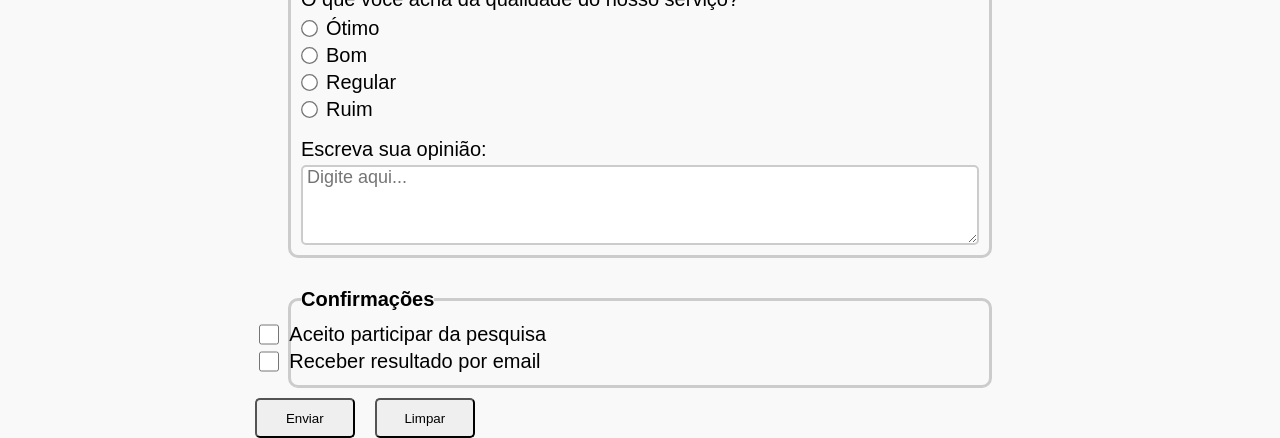
==== commit 6607db1a: "Adiciona aria ao campo de upload de imagem" ====
--- a/index.html
+++ b/index.html
@@ -89,14 +89,13 @@
                             id="userImage"
                             type="file"
                             name="userImage"
-                            accept="image/*">
-                    </div>
-
-                    <p class="p">
-                        <strong>
-                            Escolha uma foto no formato PNG ou JPEG
-                        </strong>
-                    </p>
+                            accept="image/*"
+                            aria-describedby="imageHelp">
+                    </div>
+
+                    <small id="imageHelp">
+                        <strong>Envie uma foto no formato PNG ou JPEG</strong>
+                    </small>
 
                 </div>
 
